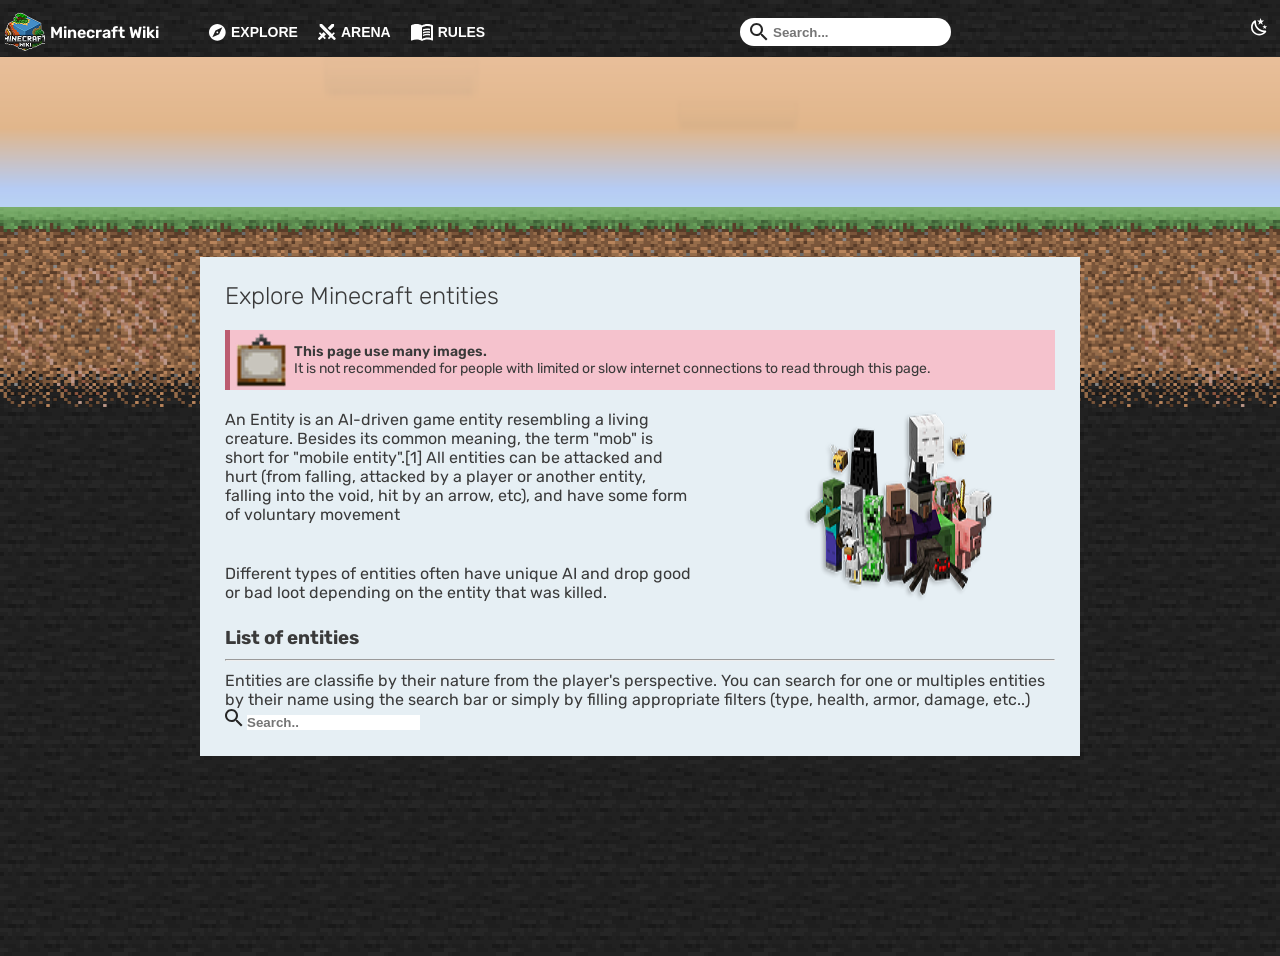
==== index.html @ 6cf4a7f6 "feat feat" ====
<!doctype html>
<html lang="en">
	<head>
		<meta charset="UTF-8" />
		<meta name="viewport" content="width=device-width, initial-scale=1.0" />
		<title>Document</title>
		<link rel="stylesheet" href="header.css" />
		<link rel="stylesheet" href="styles.css" />
	</head>
	<body>
		<header>
			<article class="header-left">
				<div class="header-name">
					<img src="asset/Rectangle 2.png" alt="" />
					<p>Minecraft Wiki</p>
				</div>
				<ul>
					<li>
						<svg
							width="17"
							height="17"
							viewBox="0 0 17 17"
							fill="none"
							xmlns="http://www.w3.org/2000/svg"
						>
							<path
								d="M10.1583 10.1583L3.33333 13.3333L6.50833 6.50833L13.3333 3.33333M8.33333 0C7.23898 0 6.15535 0.215548 5.1443 0.634337C4.13326 1.05313 3.2146 1.66696 2.44078 2.44078C0.877974 4.00358 0 6.1232 0 8.33333C0 10.5435 0.877974 12.6631 2.44078 14.2259C3.2146 14.9997 4.13326 15.6135 5.1443 16.0323C6.15535 16.4511 7.23898 16.6667 8.33333 16.6667C10.5435 16.6667 12.6631 15.7887 14.2259 14.2259C15.7887 12.6631 16.6667 10.5435 16.6667 8.33333C16.6667 7.23898 16.4511 6.15535 16.0323 5.1443C15.6135 4.13326 14.9997 3.2146 14.2259 2.44078C13.4521 1.66696 12.5334 1.05313 11.5224 0.634337C10.5113 0.215548 9.42768 0 8.33333 0ZM8.33333 7.41667C8.09022 7.41667 7.85706 7.51324 7.68515 7.68515C7.51324 7.85706 7.41667 8.09022 7.41667 8.33333C7.41667 8.57645 7.51324 8.80961 7.68515 8.98151C7.85706 9.15342 8.09022 9.25 8.33333 9.25C8.57645 9.25 8.80961 9.15342 8.98151 8.98151C9.15342 8.80961 9.25 8.57645 9.25 8.33333C9.25 8.09022 9.15342 7.85706 8.98151 7.68515C8.80961 7.51324 8.57645 7.41667 8.33333 7.41667Z"
								fill="white"
							/>
						</svg>
						<button>EXPLORE</button>
					</li>
					<li>
						<svg
							width="18"
							height="17"
							viewBox="0 0 18 17"
							fill="none"
							xmlns="http://www.w3.org/2000/svg"
						>
							<path
								d="M4.02708 0L13.9437 9.91667L15.7104 8.15L16.8854 9.325L14.8271 11.3833L17.4771 14.0333C17.8021 14.3583 17.8021 14.8833 17.4771 15.2083L16.8854 15.8C16.5604 16.125 16.0354 16.125 15.7104 15.8L13.0271 13.1583L10.9937 15.2167L9.81875 14.0417L11.5854 12.275L1.66875 2.35833V0H4.02708ZM12.1021 6.3L16.0521 2.35V0H13.6937L9.74375 3.95L12.1021 6.3ZM7.97708 10.4667L5.61875 8.075L3.77708 9.91667L2.01042 8.15L0.835417 9.325L2.89375 11.3833L0.24375 14.0417C-0.08125 14.3667 -0.08125 14.8917 0.24375 15.2167L0.835417 15.8083C1.16042 16.1333 1.68542 16.1333 2.01042 15.8083L4.69375 13.1583L6.72708 15.2167L7.90208 14.0417L6.13542 12.275L7.97708 10.4667Z"
								fill="white"
							/>
						</svg>
						<button>ARENA</button>
					</li>
					<li>
						<svg
							width="22"
							height="17"
							viewBox="0 0 22 17"
							fill="none"
							xmlns="http://www.w3.org/2000/svg"
						>
							<path
								d="M16.5 9.83C17.29 9.83 18.13 9.91 19 10.07V11.57C18.38 11.41 17.54 11.33 16.5 11.33C14.6 11.33 13.11 11.66 12 12.32V10.63C13.17 10.1 14.67 9.83 16.5 9.83ZM12 7.96C13.29 7.43 14.79 7.17 16.5 7.17C17.29 7.17 18.13 7.24 19 7.4V8.9C18.38 8.74 17.54 8.66 16.5 8.66C14.6 8.66 13.11 9 12 9.65M16.5 6C14.6 6 13.11 6.32 12 7V5.34C13.23 4.78 14.73 4.5 16.5 4.5C17.29 4.5 18.13 4.58 19 4.73V6.28C18.26 6.09 17.41 6 16.5 6ZM20 14V2.5C18.96 2.17 17.79 2 16.5 2C14.45 2 12.62 2.5 11 3.5V15C12.62 14 14.45 13.5 16.5 13.5C17.69 13.5 18.86 13.66 20 14ZM16.5 0C18.85 0 20.69 0.5 22 1.5V16.06C22 16.18 21.95 16.3 21.84 16.41C21.73 16.5 21.61 16.58 21.5 16.58C21.39 16.58 21.31 16.56 21.25 16.53C19.97 15.84 18.38 15.5 16.5 15.5C14.45 15.5 12.62 16 11 17C9.66 16 7.83 15.5 5.5 15.5C3.84 15.5 2.25 15.86 0.75 16.57C0.72 16.58 0.68 16.58 0.63 16.6C0.59 16.61 0.55 16.62 0.5 16.62C0.39 16.62 0.27 16.58 0.16 16.5C0.05 16.39 0 16.28 0 16.15V1.5C1.34 0.5 3.18 0 5.5 0C7.83 0 9.66 0.5 11 1.5C12.34 0.5 14.17 0 16.5 0Z"
								fill="white"
							/>
						</svg>
						<button>RULES</button>
					</li>
				</ul>
			</article>
			<article class="header-right">
				<div class="search">
					<svg
						width="18"
						height="18"
						viewBox="0 0 18 18"
						fill="none"
						xmlns="http://www.w3.org/2000/svg"
					>
						<path
							d="M6.5 0C8.22391 0 9.87721 0.684819 11.0962 1.90381C12.3152 3.12279 13 4.77609 13 6.5C13 8.11 12.41 9.59 11.44 10.73L11.71 11H12.5L17.5 16L16 17.5L11 12.5V11.71L10.73 11.44C9.59 12.41 8.11 13 6.5 13C4.77609 13 3.12279 12.3152 1.90381 11.0962C0.684819 9.87721 0 8.22391 0 6.5C0 4.77609 0.684819 3.12279 1.90381 1.90381C3.12279 0.684819 4.77609 0 6.5 0ZM6.5 2C4 2 2 4 2 6.5C2 9 4 11 6.5 11C9 11 11 9 11 6.5C11 4 9 2 6.5 2Z"
							fill="#262626"
						/>
					</svg>
					<input type="text" placeholder="Search..." />
				</div>

				<svg
					width="17"
					height="18"
					viewBox="0 0 17 18"
					fill="none"
					xmlns="http://www.w3.org/2000/svg"
				>
					<path
						d="M13.1188 2.575L11.0104 4.19167L11.7688 6.74167L9.57708 5.23333L7.38542 6.74167L8.14375 4.19167L6.03542 2.575L8.69375 2.5L9.57708 0L10.4604 2.5L13.1188 2.575ZM16.0354 8.33333L14.6688 9.375L15.1604 11.025L13.7438 10.05L12.3271 11.025L12.8188 9.375L11.4521 8.33333L13.1688 8.29167L13.7438 6.66667L14.3188 8.29167L16.0354 8.33333ZM14.1354 12.4583C14.8271 12.3917 15.5688 13.375 15.1271 14C14.8604 14.375 14.5771 14.725 14.2271 15.0583C10.9688 18.3333 5.69375 18.3333 2.44375 15.0583C-0.814583 11.8083 -0.814583 6.525 2.44375 3.275C2.77708 2.94167 3.12708 2.64167 3.50208 2.375C4.12708 1.93333 5.11042 2.675 5.04375 3.36667C4.81875 5.75 5.61875 8.225 7.45208 10.05C9.27708 11.8833 11.7438 12.6833 14.1354 12.4583ZM12.7688 14.1417C10.4104 14.0083 8.07708 13.0333 6.26875 11.25C4.46042 9.425 3.49375 7.08333 3.36042 4.73333C1.01875 7.35 1.11042 11.3667 3.61875 13.8833C6.13542 16.3917 10.1521 16.4833 12.7688 14.1417Z"
						fill="white"
					/>
				</svg>
			</article>
		</header>
		<main>
			<img class="inf" src="asset/background-cloud.png" alt="" />
			<img class="inf2" src="asset/background-dirt.png" alt="" />

			<section class="main-card">
				<h1 style="font-weight: 300; padding-bottom: 20px">
					Explore Minecraft entities
				</h1>
				<div class="red-background">
					<img src="asset/stub-image.png" alt="" />
					<div class="red-background-txt">
						<p style="font-weight: 600">This page use many images.</p>
						<p>
							It is not recommended for people with limited or slow internet
							connections to read through this page.
						</p>
					</div>
				</div>
				<div class="space-section">
					<div class="txt-section">
						<p style="width: 50">
							An Entity is an AI-driven game entity resembling a living
							creature. Besides its common meaning, the term "mob" is short for
							"mobile entity".[1] All entities can be attacked and hurt
							(from falling, attacked by a player or another entity, falling
							into the void, hit by an arrow, etc), and have some form of
							voluntary movement
						</p>
						<p>
							Different types of entities often have unique AI and drop good or
							bad loot depending on the entity that was killed.
						</p>
					</div>
					<img style="padding-left: 50px" src="asset/Rectangle 11.png" alt="" />
				</div>
				<div class="list">
					<h3>List of entities</h3>
					<hr class="height: 2px" />
					<p>
						Entities are classifie by their nature from the player's
						perspective. You can search for one or multiples entities by their
						name using the search bar or simply by filling appropriate filters
						(type, health, armor, damage, etc..)
					</p>
				</div>

				<div class="form-search">
					<form action="submit">
						<div class="searcher">
							<svg
								width="18"
								height="18"
								viewBox="0 0 18 18"
								fill="none"
								xmlns="http://www.w3.org/2000/svg"
							>
								<path
									d="M6.5 0C8.22391 0 9.87721 0.684819 11.0962 1.90381C12.3152 3.12279 13 4.77609 13 6.5C13 8.11 12.41 9.59 11.44 10.73L11.71 11H12.5L17.5 16L16 17.5L11 12.5V11.71L10.73 11.44C9.59 12.41 8.11 13 6.5 13C4.77609 13 3.12279 12.3152 1.90381 11.0962C0.684819 9.87721 0 8.22391 0 6.5C0 4.77609 0.684819 3.12279 1.90381 1.90381C3.12279 0.684819 4.77609 0 6.5 0ZM6.5 2C4 2 2 4 2 6.5C2 9 4 11 6.5 11C9 11 11 9 11 6.5C11 4 9 2 6.5 2Z"
									fill="#262626"
								/>
							</svg>
							<input type="text" placeholder="Search.." />
						</div>
					</form>
				</div>
			</section>
		</main>
	</body>
</html>
---- header.css ----
header {
	background-image: url("asset/e986c171a3316a09bd7a1cda24ec928c1165bcc7.png");
	color: white;
	display: flex;
	flex-direction: row;
	align-items: center;
	justify-content: space-between;
	padding: 12px 12px 5px 5px;
}

.header-left {
	display: flex;
	justify-content: space-between;
	gap: 50px;
}

.header-right {
	display: flex;
	justify-content: space-between;
	gap: 300px;
}

ul {
	display: flex;
	flex-direction: row;
	align-items: center;
	justify-content: center;
	gap: 20px;
	list-style: none;
}

li {
	display: flex;
	align-items: center;
	gap: 5px;
}

button {
	background: none;
	color: white;
	border: none;
	font-weight: 600;
	font-size: 14px;
}

.header-name {
	display: flex;
	align-items: center;
	gap: 5px;
	font-weight: 600;
}

input {
	border: none;
	font-weight: 600;
	color: #dbdbdb;
}

.search {
	display: flex;
	background-color: white;
	align-items: center;
	padding: 5px 5px 5px 10px;
	border-radius: 999px;
	gap: 5px;
}
---- styles.css ----
@import url("https://fonts.googleapis.com/css2?family=Antonio:wght@100..700&family=Chango&family=DM+Sans:ital,opsz,wght@0,9..40,100..1000;1,9..40,100..1000&family=DM+Serif+Display:ital@0;1&family=Figtree:ital,wght@0,300..900;1,300..900&family=Inter:ital,opsz,wght@0,14..32,100..900;1,14..32,100..900&family=Karla:ital,wght@0,200..800;1,200..800&family=Kumbh+Sans:wght,YOPQ@100..900,300&family=League+Spartan:wght@100..900&family=Outfit:wght@100..900&family=Plus+Jakarta+Sans:ital,wght@0,200..800;1,200..800&family=Poppins:ital,wght@0,100;0,200;0,300;0,400;0,500;0,600;0,700;0,800;0,900;1,100;1,200;1,300;1,400;1,500;1,600;1,700;1,800;1,900&family=Public+Sans:ital,wght@0,100..900;1,100..900&family=Red+Hat+Text:ital,wght@0,300..700;1,300..700&family=Roboto:ital,wght@0,100..900;1,100..900&family=Rubik:ital,wght@0,300..900;1,300..900&family=Sora:wght@100..800&family=Space+Grotesk:wght@300..700&family=Young+Serif&display=swap");

* {
	padding: 0px;
	margin: 0px;
}

body {
	font-family: "Rubik";
	background-image: url("asset/e986c171a3316a09bd7a1cda24ec928c1165bcc7.png");
}

main {
	position: relative;
	display: flex;
	flex-direction: column;
	justify-content: center;
	align-items: center;
}

.inf {
	position: absolute;
	width: 100%;
	height: 200px;
	z-index: -1;
	top: 0px;
}

.inf2 {
	position: absolute;
	width: 100%;
	height: 200px;
	z-index: -1;
	top: 150px;
}

.main-card {
	color: #3a3a3a;
	background-color: #e6eff4;
	padding: 25px;
    margin: 200px;
}

.red-background {
	background-color: #f5c2cd;
	font-size: 14px;
	display: flex;
	align-items: center;
	gap: 5px;
    border-left: solid 5px #BC5C70;
}

.red-background-txt {
	display: flex;
	flex-direction: column;
}

.txt-section {
	display: flex;
	flex-direction: column;
	gap: 40px;
    font-size: 16px;
}

.space-section {
    display: flex;
    padding-top: 20px;
}

.list {
    display: flex;
    flex-direction: column;
    gap: 10px;
    padding-top: 25px;
}
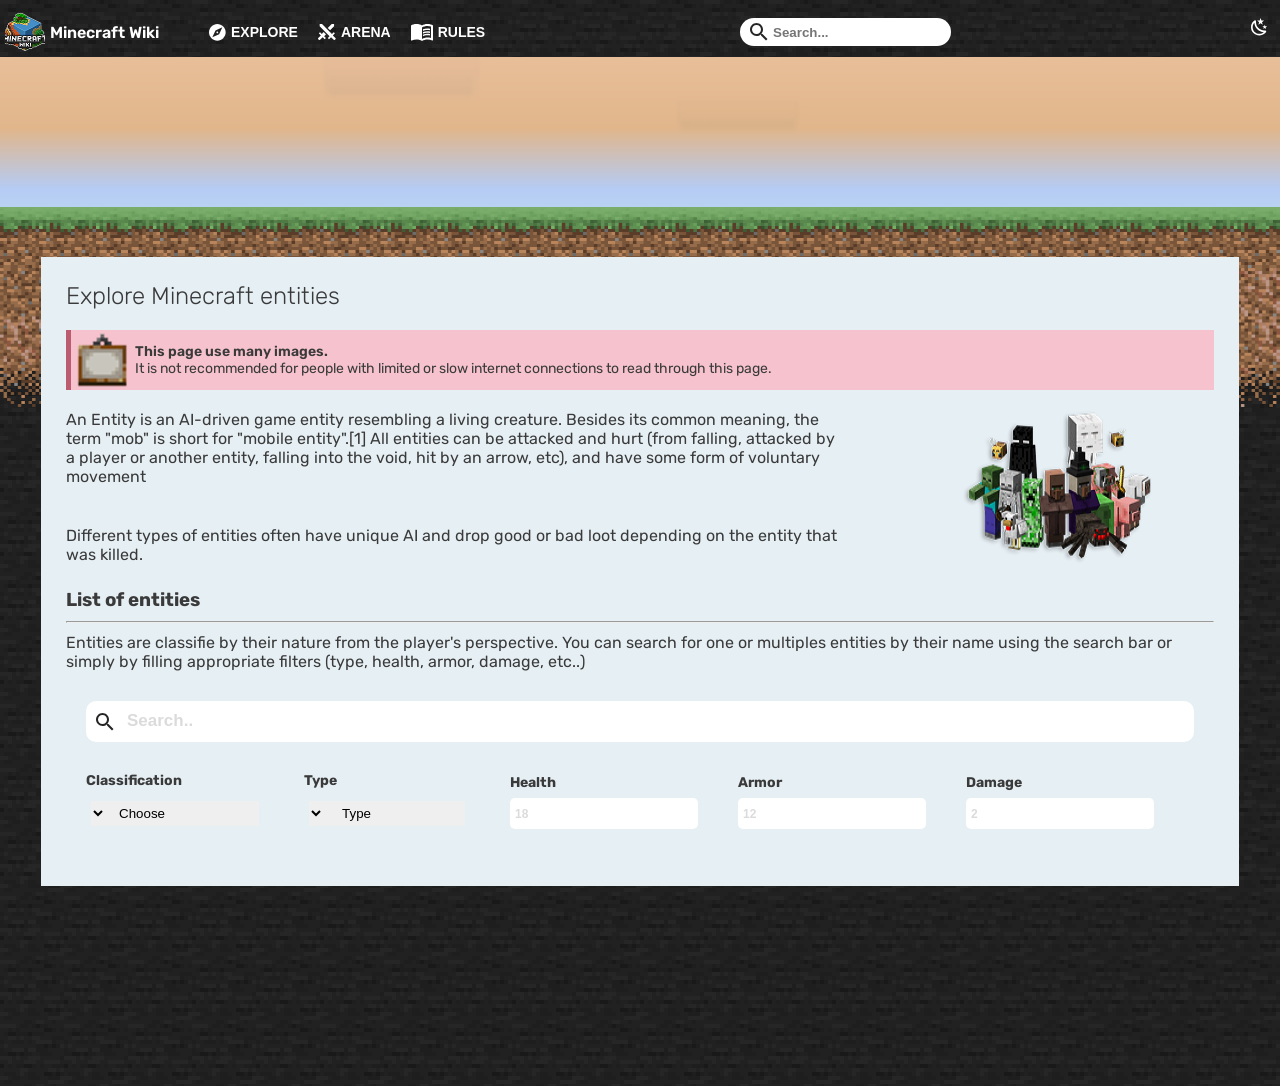
==== commit 1a9d5b9b: "main" ====
--- a/index.html
+++ b/index.html
@@ -4,8 +4,8 @@
 		<meta charset="UTF-8" />
 		<meta name="viewport" content="width=device-width, initial-scale=1.0" />
 		<title>Document</title>
+		<link rel="stylesheet" href="styles.css" />
 		<link rel="stylesheet" href="header.css" />
-		<link rel="stylesheet" href="styles.css" />
 	</head>
 	<body>
 		<header>
@@ -28,7 +28,7 @@
 								fill="white"
 							/>
 						</svg>
-						<button>EXPLORE</button>
+						<button><a href="index.html">EXPLORE</a></button>
 					</li>
 					<li>
 						<svg
@@ -43,7 +43,7 @@
 								fill="white"
 							/>
 						</svg>
-						<button>ARENA</button>
+						<button><a href="arena.html">ARENA</a></button>
 					</li>
 					<li>
 						<svg
@@ -58,7 +58,7 @@
 								fill="white"
 							/>
 						</svg>
-						<button>RULES</button>
+						<button><a href="rules.html">RULES</a></button>
 					</li>
 				</ul>
 			</article>
@@ -154,7 +154,42 @@
 									fill="#262626"
 								/>
 							</svg>
-							<input type="text" placeholder="Search.." />
+							<input class="searcheer" type="text" placeholder="Search.." />
+						</div>
+						<div class="filtre">
+							<label for="classification">
+								<p class="text-filtre">Classification</p>
+								<select name="type" id="classification">
+									<option value="">Choose</option>
+									<option value="arthropod">arthropod</option>
+									<option value="undead">undead</option>
+									<option value="animal">animal</option>
+									<option value="aquatic">aquatic</option>
+									<option value="monster">monster</option>
+								</select>
+							</label>
+							<label for="type">
+								<p class="text-filtre">Type</p>
+								<select name="type" id="type">
+									<option value="">Type</option>
+									<option value="passive">passive</option>
+									<option value="neutral">neutral</option>
+									<option value="hostile">hostile</option>
+								</select>
+							</label>
+							<label for="health">
+								<p class="text-filtre">Health</p>
+								<input class="label-search" type="text" placeholder="18" />
+							</label>
+							<label for="damage">
+								<p class="text-filtre">Armor</p>
+								<input class="label-search" type="text" placeholder="12" />
+							</label>
+							<label for="damage">
+								<p class="text-filtre">Damage</p>
+								<input class="label-search" type="text" placeholder="2" />
+							</label>
+							<button class="btn-search"></button>
 						</div>
 					</form>
 				</div>
--- a/styles.css
+++ b/styles.css
@@ -38,7 +38,7 @@
 	color: #3a3a3a;
 	background-color: #e6eff4;
 	padding: 25px;
-    margin: 200px;
+	margin: 200px;
 }
 
 .red-background {
@@ -47,7 +47,7 @@
 	display: flex;
 	align-items: center;
 	gap: 5px;
-    border-left: solid 5px #BC5C70;
+	border-left: solid 5px #bc5c70;
 }
 
 .red-background-txt {
@@ -59,17 +59,95 @@
 	display: flex;
 	flex-direction: column;
 	gap: 40px;
-    font-size: 16px;
+	font-size: 16px;
 }
 
 .space-section {
-    display: flex;
-    padding-top: 20px;
+	display: flex;
+	padding-top: 20px;
 }
 
 .list {
-    display: flex;
-    flex-direction: column;
-    gap: 10px;
-    padding-top: 25px;
+	display: flex;
+	flex-direction: column;
+	gap: 10px;
+	padding-top: 25px;
+}
+
+.searcher {
+	display: flex;
+	background-color: white;
+	padding-top: 8px;
+	padding-bottom: 8px;
+	border-radius: 10px;
+	gap: 8px;
+	padding-left: 10px;
+	align-items: center;
+}
+
+.searcheer {
+	padding: 5px 50% 5px 5px;
+	color: #dbdbdb;
+	font-weight: 700;
+	size: 16px;
+}
+
+.searcheer::placeholder {
+	color: #dbdbdb;
+	font-weight: 700;
+	font-size: 17px;
+}
+
+form {
+	margin: 30px;
+	margin-left: 20px;
+	margin-right: 20px;
+}
+
+a {
+	color: white;
+	text-decoration: none;
+}
+
+.filtre {
+	display: flex;
+	flex-direction: row;
+	gap: 40px;
+	justify-content: center;
+	align-items: center;
+	padding-top: 30px;
+}
+
+.label-search {
+	border-radius: 5px;
+	padding-top: 8px;
+	padding-bottom: 8px;
+	padding-left: 5px;
+	padding-right: 10px;
+}
+
+.label-search::placeholder {
+	color: #dbdbdb;
+	font-weight: 700;
+	font-size: 12px;
+}
+
+.text-filtre {
+	padding-bottom: 7px;
+	color: #3a3a3a;
+	font-weight: 700;
+	font-size: 14px;
+}
+
+select {
+	border: none;
+	direction: rtl;
+	padding-right: 90px;
+	padding-top: 4px;
+	padding-bottom: 4px;
+	margin: 5px;
+}
+
+.btn-search {
+	
 }
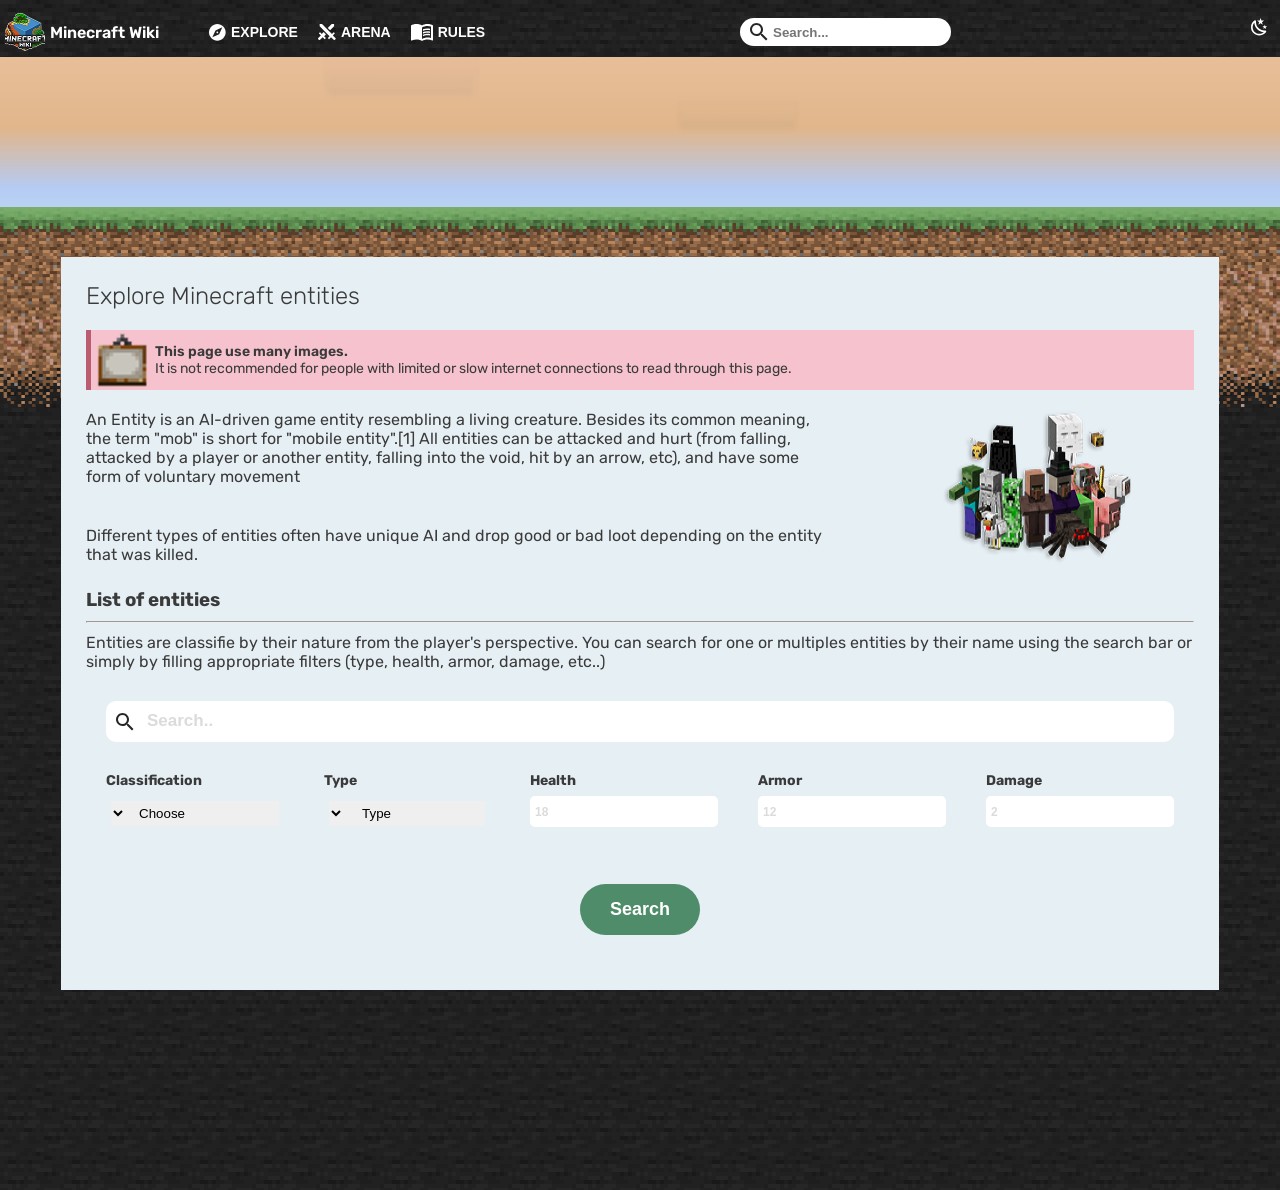
==== commit c25d1918: "main" ====
--- a/index.html
+++ b/index.html
@@ -140,7 +140,7 @@
 				</div>
 
 				<div class="form-search">
-					<form action="submit">
+					<form>
 						<div class="searcher">
 							<svg
 								width="18"
@@ -159,7 +159,7 @@
 						<div class="filtre">
 							<label for="classification">
 								<p class="text-filtre">Classification</p>
-								<select name="type" id="classification">
+								<select name="classification" id="classification">
 									<option value="">Choose</option>
 									<option value="arthropod">arthropod</option>
 									<option value="undead">undead</option>
@@ -179,21 +179,24 @@
 							</label>
 							<label for="health">
 								<p class="text-filtre">Health</p>
-								<input class="label-search" type="text" placeholder="18" />
+								<input name="health" class="label-search" type="text" placeholder="18" />
 							</label>
 							<label for="damage">
 								<p class="text-filtre">Armor</p>
-								<input class="label-search" type="text" placeholder="12" />
+								<input name="armor" class="label-search" type="text" placeholder="12" />
 							</label>
 							<label for="damage">
 								<p class="text-filtre">Damage</p>
-								<input class="label-search" type="text" placeholder="2" />
-							</label>
-							<button class="btn-search"></button>
+								<input name="damage" class="label-search" type="text" placeholder="2" />
+							</label>
+						</div>
+						<div class="btn-spawn-group">
+							<button class="btn-search">Search</button>
 						</div>
 					</form>
 				</div>
 			</section>
 		</main>
+		<script src="script.js"></script>
 	</body>
 </html>
--- a/styles.css
+++ b/styles.css
@@ -104,6 +104,12 @@
 	margin-right: 20px;
 }
 
+.form-search {
+	display: flex;
+	flex-direction: column;
+	align-items: center;
+}
+
 a {
 	color: white;
 	text-decoration: none;
@@ -111,10 +117,7 @@
 
 .filtre {
 	display: flex;
-	flex-direction: row;
 	gap: 40px;
-	justify-content: center;
-	align-items: center;
 	padding-top: 30px;
 }
 
@@ -149,5 +152,16 @@
 }
 
 .btn-search {
-	
+	background-color: #4f8c69;
+	padding-top: 15px;
+	padding-bottom: 15px;
+	padding-left: 30px;
+	padding-right: 30px;
+	border-radius: 99px;
+	font-size: 18px;
+}
+.btn-spawn-group {
+	display: flex;
+	justify-content: center;
+	margin-top: 5%;
 }
